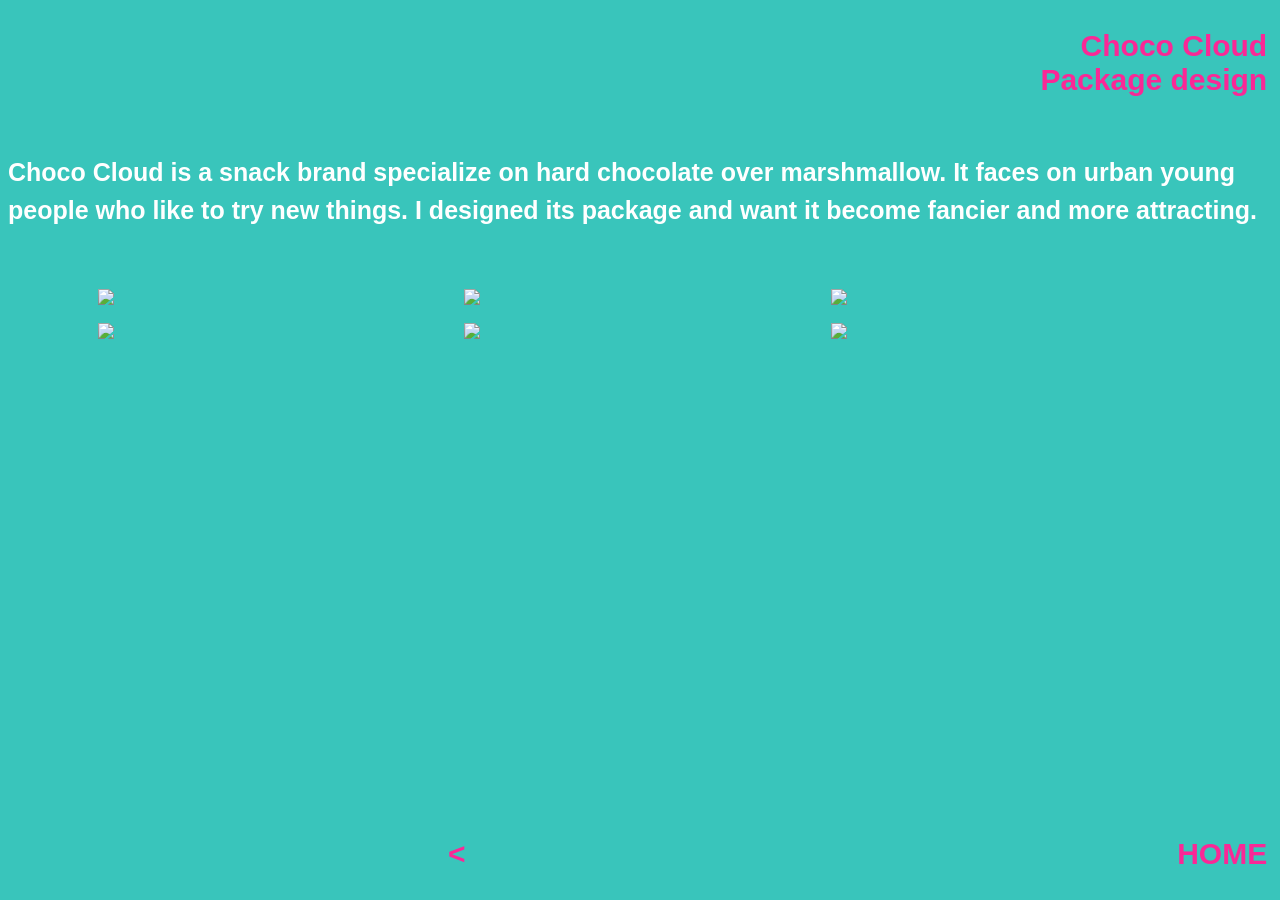
==== choco.html @ 87d9a824 "Add files via upload" ====
<!DOCTYPE html>
<html>
	<link rel="stylesheet" type="text/css" href="style.css">
	
	<head>
		<title>Choco Cloud</title>
	</head>
	<body>
		<a href="portfolio.html"><h1 class = "back">HOME</h1></a>
		<a href="popa.html"><h1 class="last"><</h1></a>
		<h1 class ="aboutPageAbout">Choco Cloud<br>Package design</h1>
		<h5><br><br><br>Choco Cloud is a snack brand specialize on hard chocolate over marshmallow. It faces on urban young people who like to try new things. I designed its package and want it become fancier and more attracting. </h5>
		
		<div id = "choco-img">
			<img class ="c-column" src ="assets/choco-front.png">
			<img class ="c-column" src ="assets/choco-back.png">
			<img class ="c-column" src ="assets/choco-up.png">
			<img class ="c-column" src ="assets/choco-caramel.png">
			<img class ="c-column" src ="assets/choco-mint.png">
			<img class ="c-column" src ="assets/choco-strawberry.png">
		</div>

	</body>
	<script src="script.js"></script>
</html>
---- style.css ----
body
{
	background-color: #39C5BB;
	font-family: Helvetica;
}

img
{
	width: 100%;
}

h1
{
	color: rgb(250,40,150);
	font-size: 30px;
}

h5
{
	color: white;
	font-size: 25px;
	line-height: 1.5;
}
a:link
{
	color: white;
	text-decoration: none;
}
a:hover{
	color: rgb(20,30,225);
}
a:visited
{
	color: rgb(225,225,225);
}

.container
{
	display: flex;
	justify-content: center;
	align-items: center;
	height: 100vh;
	width: 100vw;
	position: absolute;
	top:0;
	left:0;
}

#bg
{
	position: absolute;
	width: 95%;
	z-index: 10;
}

#fixed-eye
{
	position: absolute;
	width: 60%;
}

#moving-eye
{
	width: 15%;
	position: absolute;
	z-index: 9;
}

#works
{
	position: absolute;
	top: 1vh;
	left: 1vw;
	z-index: 999;
}

#about
{
	position: absolute;
	top: 1vh;
	right: 1vw;
	z-index: 999;

}

#contact
{
	position: absolute;
	left: 1vw;
	bottom: 1vh;
	z-index: 999;
}

#name
{
	position: absolute;
	right:1vw;
	bottom: 1vh;
	z-index: 999;
}
button
{
	background-color: transparent;
	color: transparent;
	outline: none;
	border: none;
}

.collapseContent
{
	display: none;
	overflow: hidden;
}

.aboutPageAbout
{
	position: absolute;
	top: 1vh;
	right: 1vw;
	z-index: 999;	
	text-align: right;
}

.back
{
	position: fixed;
	bottom: 1vh;
	right: 1vw;
	z-index: 999;		
}

.last
{
	position: fixed;
	bottom: 1vh;
	left: 35vw;
	z-index: 999;		
}

.next
{
	position: fixed;
	bottom: 1vh;
	right: 35vw;
	z-index: 999;		
}

#sakanaction-img
{
	max-width: 100%;
	align-items: center;
	display: flex;
	flex-wrap: wrap;
	padding: 20px 3vw;
}

#soma-img
{
	max-width: 90%;
	margin-left: 3vw;
	align-items: center;
	display: flex;
	flex-wrap: wrap;
/*	padding: 20px 3vw;*/
}
#miku-img
{
	max-width: 90%;
	align-items: center;
	display: flex;
	flex-wrap: wrap;
	margin-left: 5vw;
	padding: 5vh 3vw;
}

#popa-img
{
	max-width: 90%;
	align-items: center;
	display: flex;
	flex-wrap: wrap;
	margin-left: 5vw;
	padding: 1vh 1vw;
}

#choco-img
{
	max-width: 90%;
	align-items: center;
	display: flex;
	flex-wrap: wrap;
	margin-left: 5vw;
	padding: 1vh 1vw;
}

.column
{
	flex:50%;
	max-width: 42%;
	padding: 20px 3vw;
}
.c-column
{
	flex:90%;
	max-width: 30%;
	padding: 1vh 1vw;
}

.column img
{
	margin-top: 15px;
	margin-left: 40px;
	width: 100%;
	vertical-align: middle;
	align-content: center;
}

#web-trigger
{
	position: relative;
	bottom: 5vh;
	left:45vw;
	width: 5%;
}

.zoomInThis
{
	scale: 50%;
}
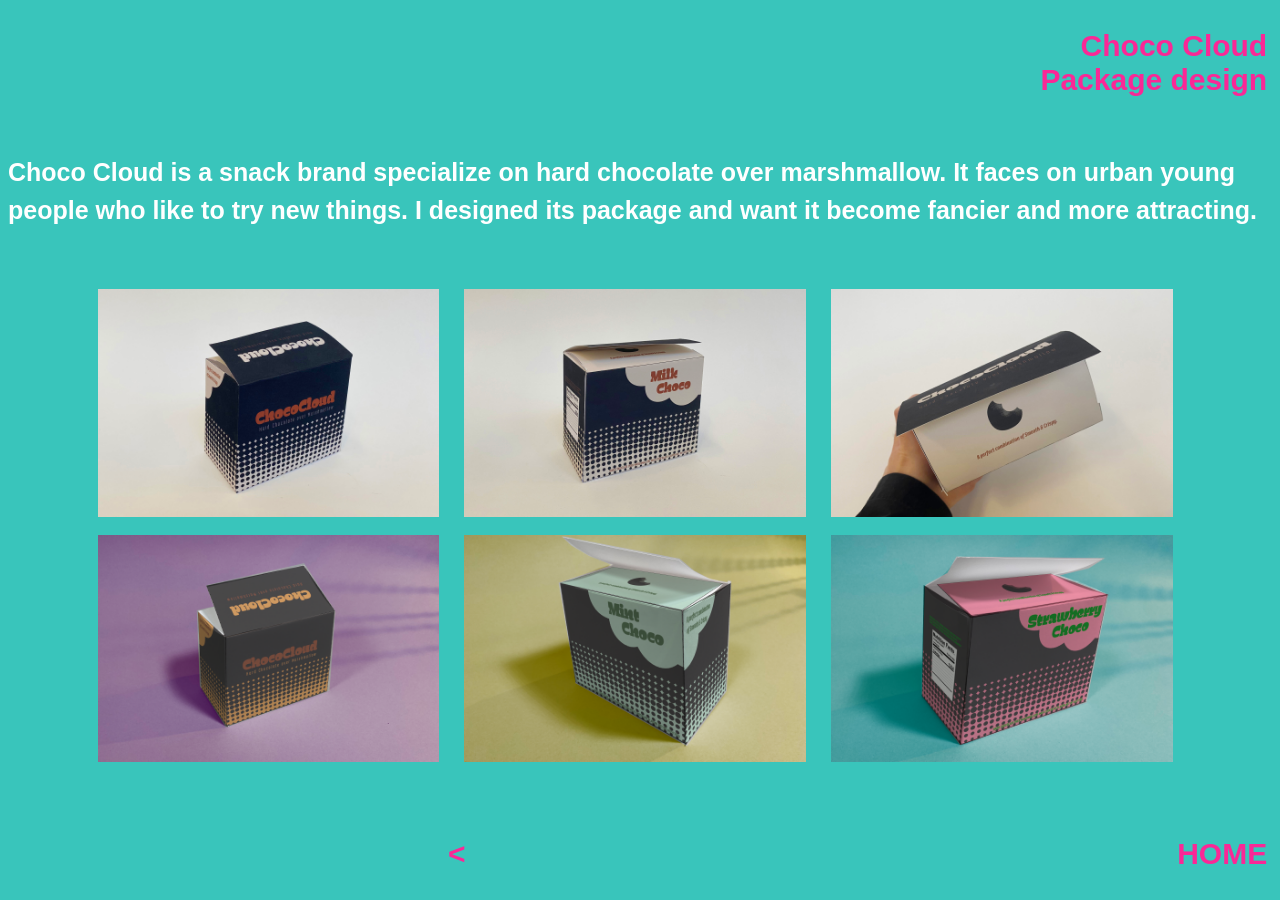
==== commit dc305201: "Update choco.html" ====
--- a/choco.html
+++ b/choco.html
@@ -6,20 +6,20 @@
 		<title>Choco Cloud</title>
 	</head>
 	<body>
-		<a href="portfolio.html"><h1 class = "back">HOME</h1></a>
+		<a href="index.html"><h1 class = "back">HOME</h1></a>
 		<a href="popa.html"><h1 class="last"><</h1></a>
 		<h1 class ="aboutPageAbout">Choco Cloud<br>Package design</h1>
 		<h5><br><br><br>Choco Cloud is a snack brand specialize on hard chocolate over marshmallow. It faces on urban young people who like to try new things. I designed its package and want it become fancier and more attracting. </h5>
 		
 		<div id = "choco-img">
-			<img class ="c-column" src ="assets/choco-front.png">
-			<img class ="c-column" src ="assets/choco-back.png">
-			<img class ="c-column" src ="assets/choco-up.png">
-			<img class ="c-column" src ="assets/choco-caramel.png">
-			<img class ="c-column" src ="assets/choco-mint.png">
-			<img class ="c-column" src ="assets/choco-strawberry.png">
+			<img class ="c-column" src ="choco-front.png">
+			<img class ="c-column" src ="choco-back.png">
+			<img class ="c-column" src ="choco-up.png">
+			<img class ="c-column" src ="choco-caramel.png">
+			<img class ="c-column" src ="choco-mint.png">
+			<img class ="c-column" src ="choco-strawberry.png">
 		</div>
 
 	</body>
 	<script src="script.js"></script>
-</html>+</html>
